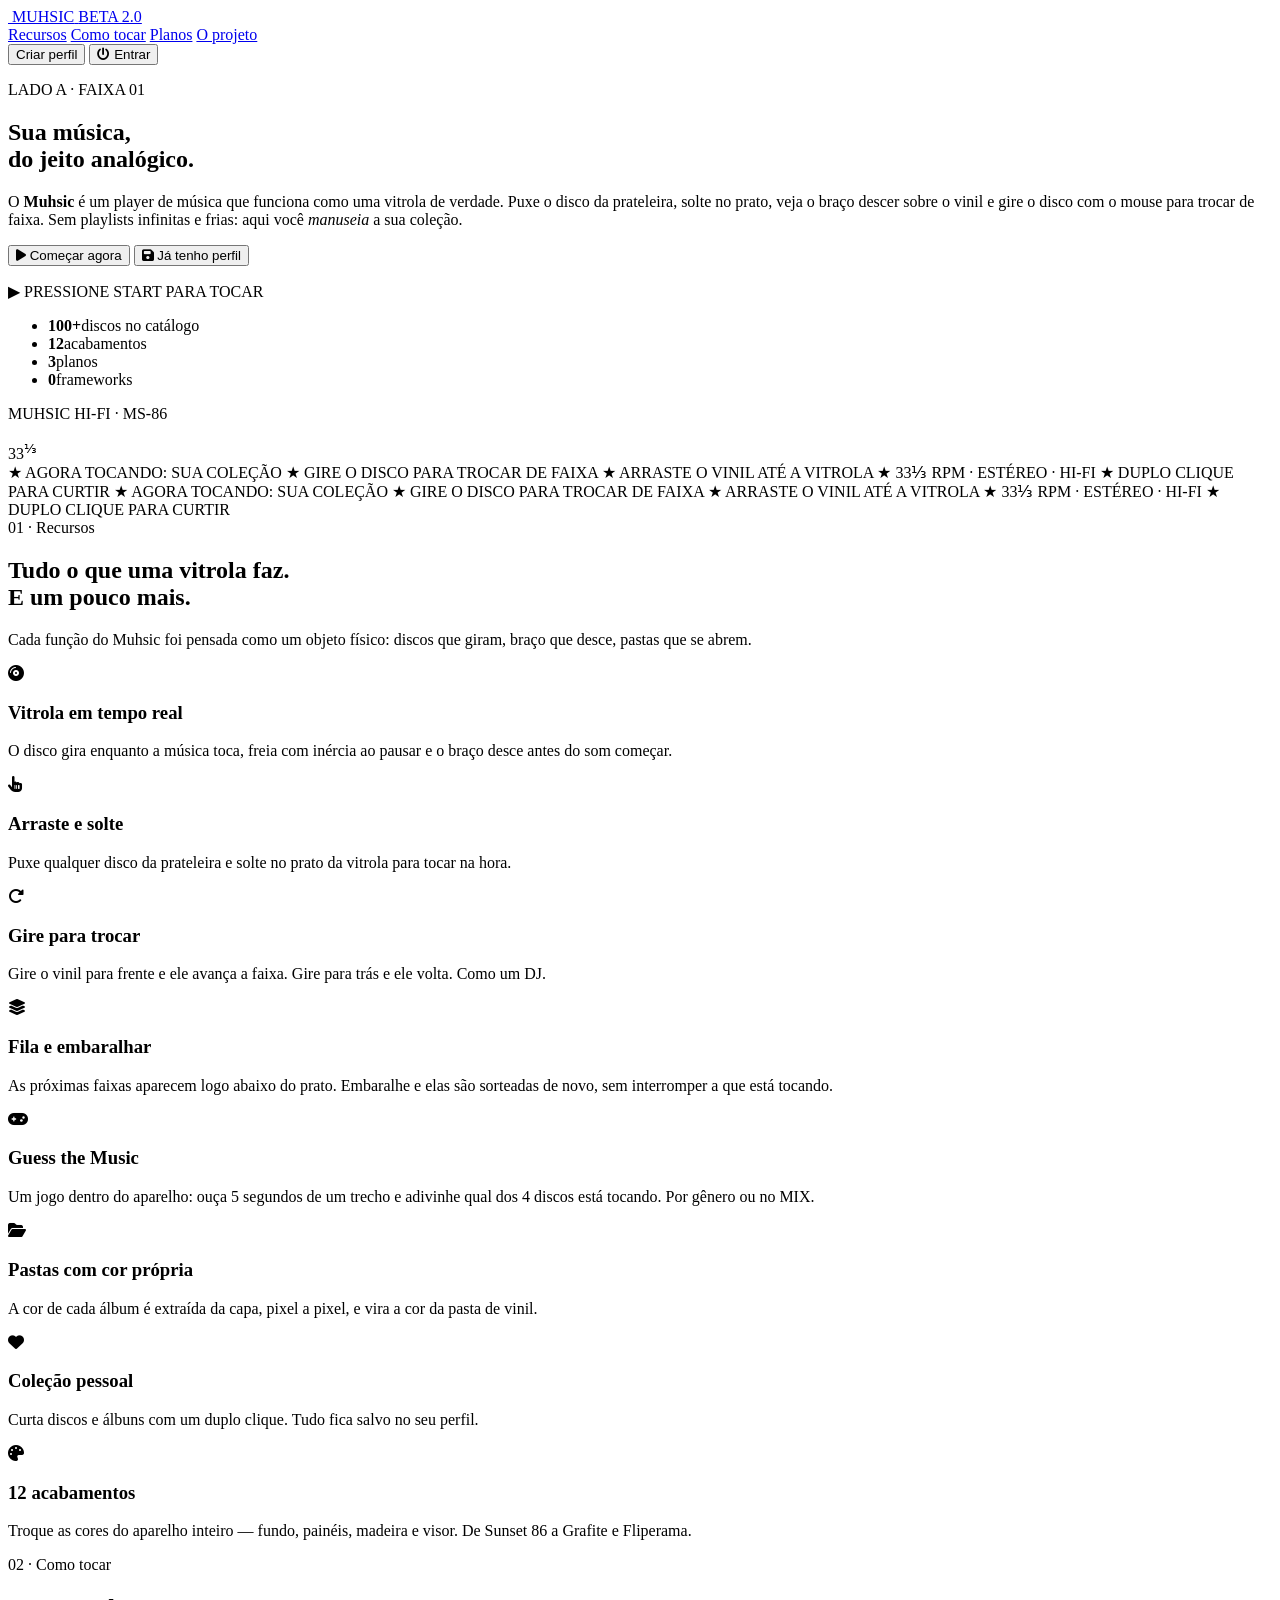
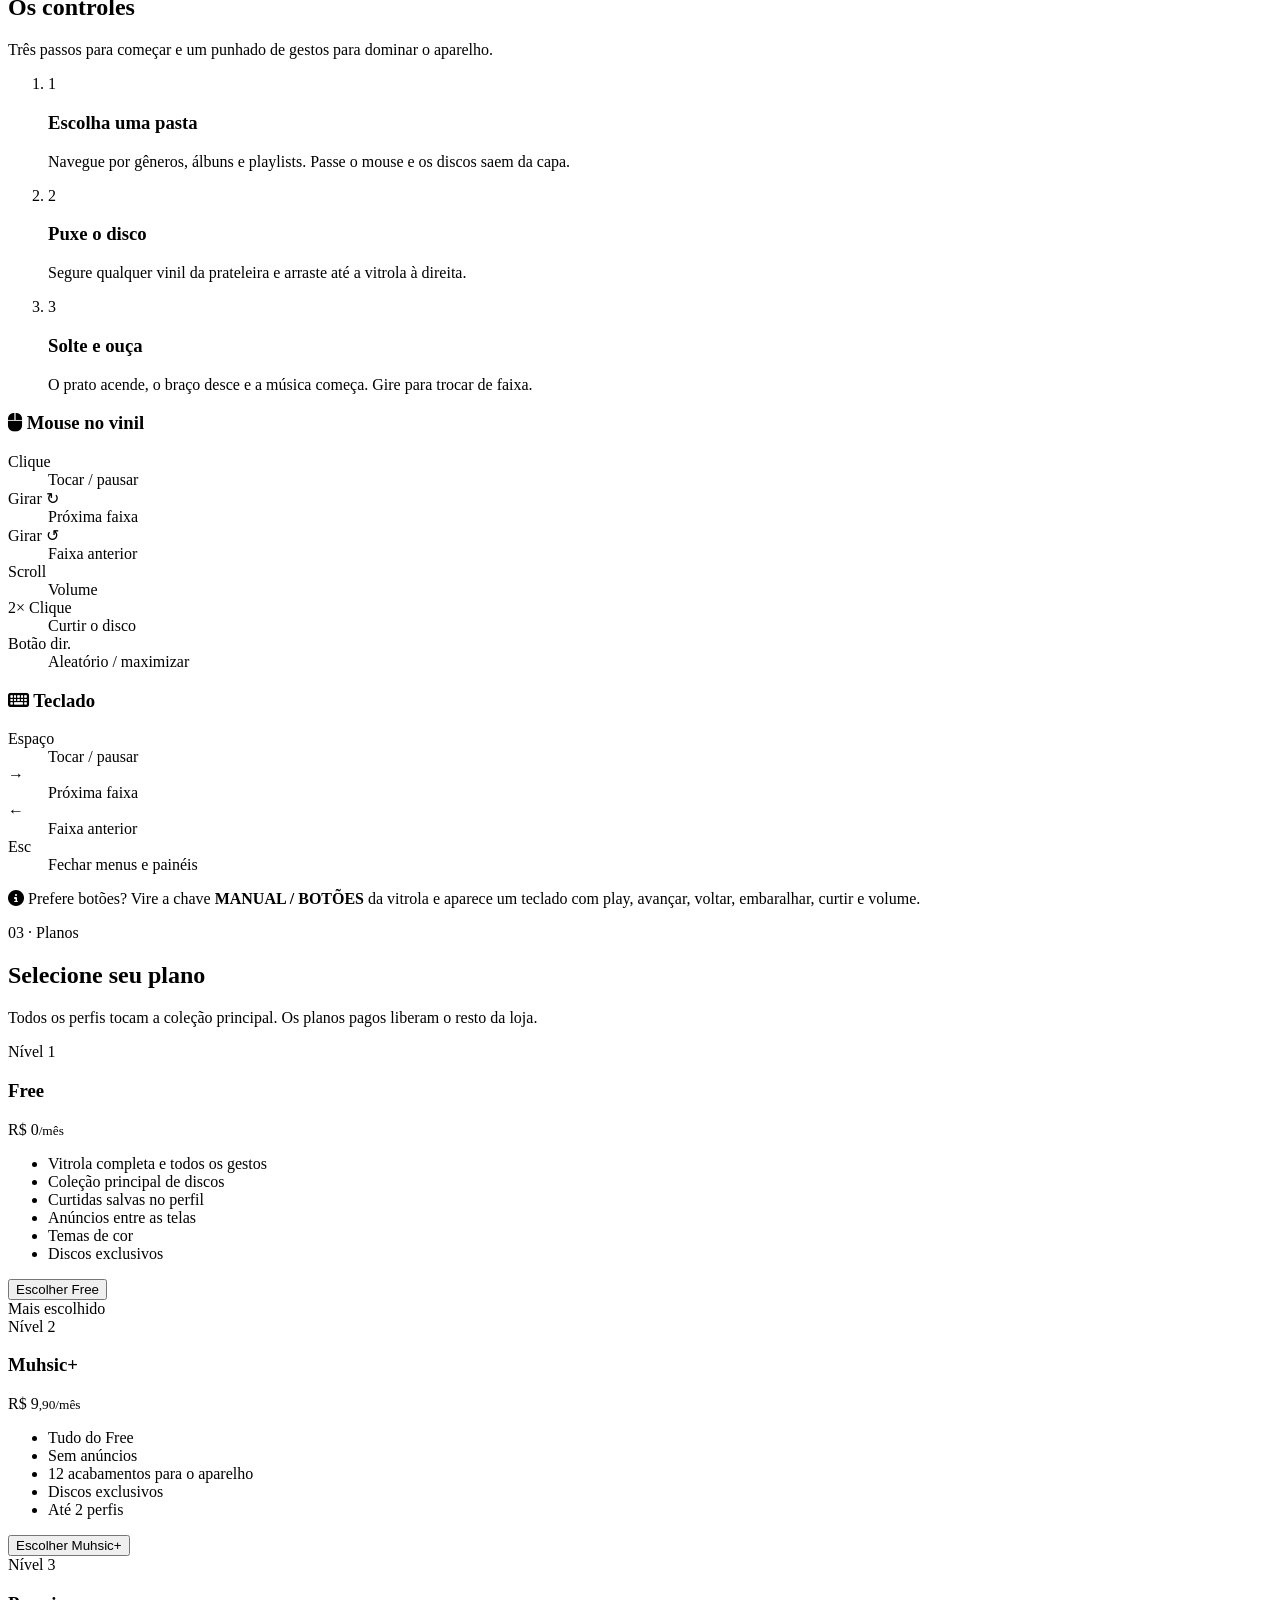
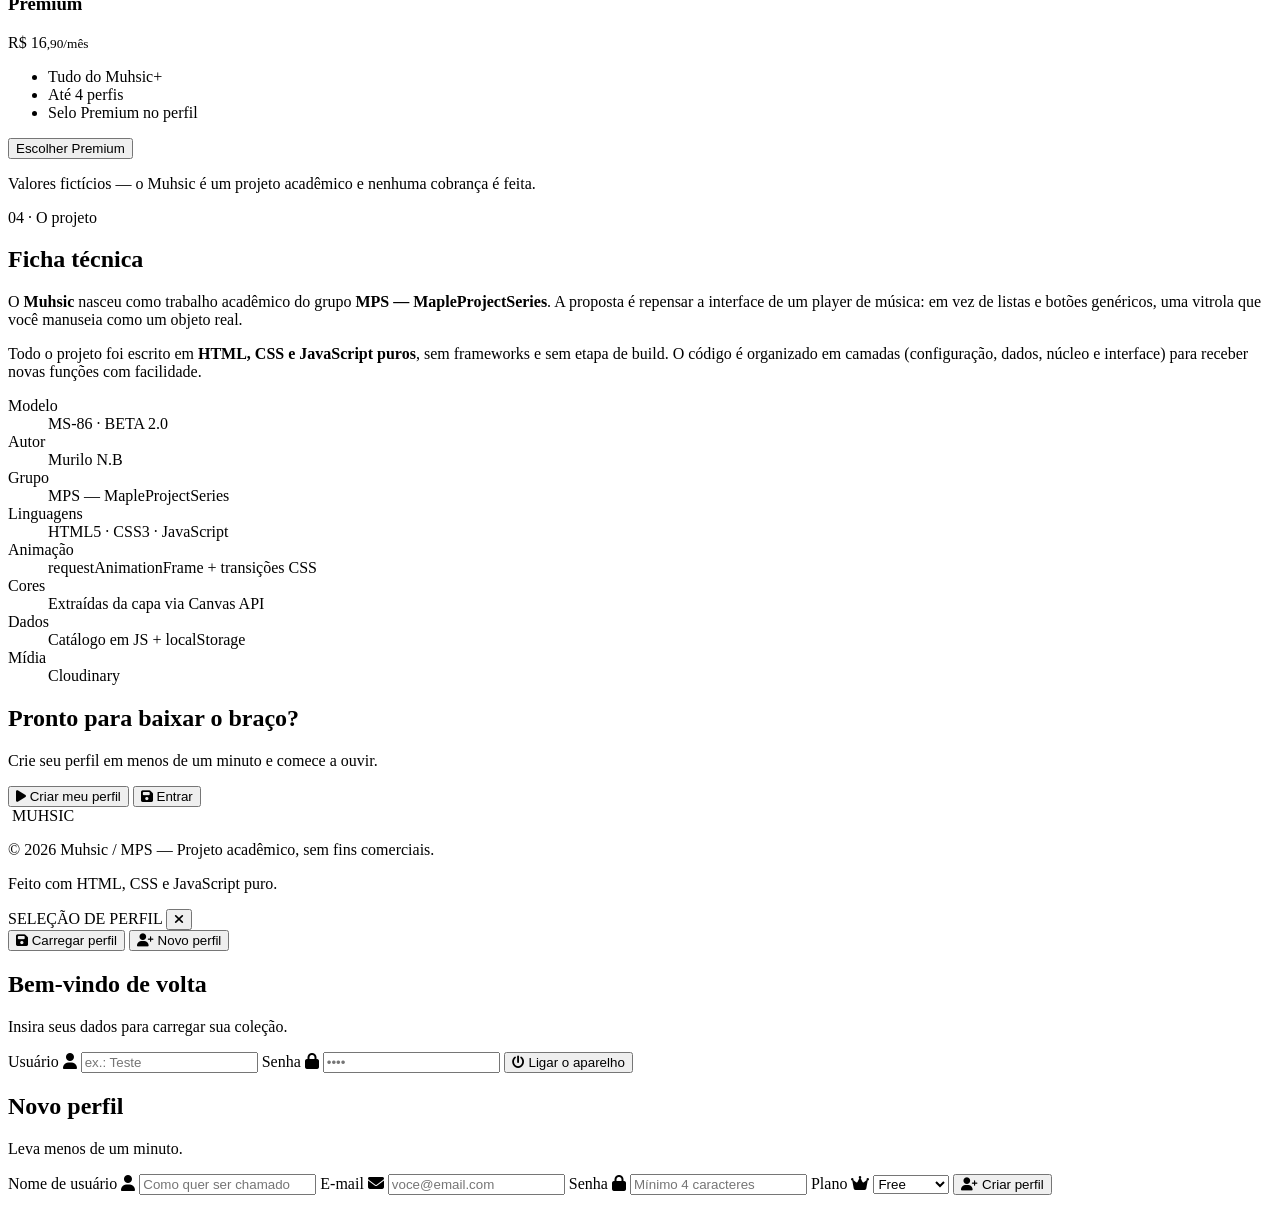
==== index.html @ 66ec4665 "Atualizando repositório de outro Conta Github" ====
<!DOCTYPE html>
<html lang="pt-BR">
<head>
    <meta charset="UTF-8">
    <meta name="viewport" content="width=device-width, initial-scale=1.0">
    <title>Muhsic — Sua vitrola digital</title>
    <meta name="description" content="Muhsic — player de música com alma de vitrola dos anos 80. Gire o disco, arraste o vinil e ouça do jeito analógico. Projeto acadêmico MPS.">
    <meta name="theme-color" content="#160f0b">
    <link rel="icon" type="image/svg+xml" href="assets/img/muhsic-mark.svg">

    <link rel="stylesheet" href="https://cdnjs.cloudflare.com/ajax/libs/font-awesome/6.5.2/css/all.min.css">
    <link rel="preconnect" href="https://fonts.googleapis.com">
    <link rel="preconnect" href="https://fonts.gstatic.com" crossorigin>
    <link href="https://fonts.googleapis.com/css2?family=Bungee&family=Rubik:wght@400;500;600;700;800&family=VT323&display=swap" rel="stylesheet">

    <!-- Todos os estilos da landing são importados por css/site.css -->
    <link rel="stylesheet" href="css/site.css">
</head>
<body class="site-body crt">

    <!-- ======================================================
         BARRA SUPERIOR (HUD)
         ====================================================== -->
    <header class="site-header">
        <a class="brand" href="#topo" aria-label="Muhsic — início">
            <img src="assets/img/muhsic-mark.svg" alt="" class="brand-mark">
            <span class="brand-word">MUHSIC</span>
            <span class="version-badge">BETA 2.0</span>
        </a>

        <nav class="site-nav" aria-label="Seções">
            <a href="#recursos">Recursos</a>
            <a href="#como-jogar">Como tocar</a>
            <a href="#planos">Planos</a>
            <a href="#projeto">O projeto</a>
        </nav>

        <div class="site-header-actions">
            <button class="key key--sm key--mod" id="navRegister" data-legend="F2">Criar perfil</button>
            <button class="key key--sm key--accent" id="btnHeaderEntrar" data-legend="F1">
                <i class="fas fa-power-off"></i> Entrar
            </button>
        </div>
    </header>

    <main id="topo">

        <!-- ======================================================
             HERO — "TELA TÍTULO"
             ====================================================== -->
        <section class="hero">
            <div class="hero-sun" aria-hidden="true"></div>

            <div class="hero-copy">
                <p class="eyebrow"><span class="rec-dot blink"></span> LADO A · FAIXA 01</p>

                <h1 class="hero-title">
                    Sua música,<br>
                    do jeito <span class="hero-title-accent">analógico.</span>
                </h1>

                <p class="hero-sub">
                    O <strong>Muhsic</strong> é um player de música que funciona como uma
                    vitrola de verdade. Puxe o disco da prateleira, solte no prato,
                    veja o braço descer sobre o vinil e gire o disco com o mouse
                    para trocar de faixa. Sem playlists infinitas e frias:
                    aqui você <em>manuseia</em> a sua coleção.
                </p>

                <div class="hero-cta">
                    <button class="key key--lg key--accent" id="btnHeroComecar" data-legend="START">
                        <i class="fas fa-play"></i> Começar agora
                    </button>
                    <button class="key key--lg" id="btnHeroLogin" data-legend="LOAD">
                        <i class="fas fa-floppy-disk"></i> Já tenho perfil
                    </button>
                </div>

                <p class="press-start"><span class="blink">▶ PRESSIONE START PARA TOCAR</span></p>

                <ul class="hero-stats">
                    <li><strong>100+</strong><span>discos no catálogo</span></li>
                    <li><strong>12</strong><span>acabamentos</span></li>
                    <li><strong>3</strong><span>planos</span></li>
                    <li><strong>0</strong><span>frameworks</span></li>
                </ul>
            </div>

            <!-- Vitrola ilustrativa (decorativa) -->
            <div class="hero-deck" aria-hidden="true">
                <div class="hd-plinth">
                    <div class="hd-plate">MUHSIC HI-FI · MS-86</div>
                    <div class="hd-platter">
                        <div class="hd-record">
                            <div class="hd-label">
                                <img src="assets/img/muhsic-mark.svg" alt="">
                            </div>
                        </div>
                    </div>
                    <div class="hd-arm">
                        <div class="hd-arm-base"></div>
                        <div class="hd-arm-rod"><div class="hd-arm-head"></div></div>
                    </div>
                    <div class="hd-controls">
                        <span class="hd-knob"></span>
                        <span class="hd-knob"></span>
                        <span class="hd-led"></span>
                        <span class="hd-speed">33<sup>⅓</sup></span>
                    </div>
                </div>
                <div class="hd-sleeves">
                    <span class="hd-sleeve s1"></span>
                    <span class="hd-sleeve s2"></span>
                    <span class="hd-sleeve s3"></span>
                </div>
            </div>
        </section>

        <!-- Letreiro de LCD -->
        <div class="ticker" aria-hidden="true">
            <div class="ticker-track lcd-text">
                <span>★ AGORA TOCANDO: SUA COLEÇÃO</span>
                <span>★ GIRE O DISCO PARA TROCAR DE FAIXA</span>
                <span>★ ARRASTE O VINIL ATÉ A VITROLA</span>
                <span>★ 33⅓ RPM · ESTÉREO · HI-FI</span>
                <span>★ DUPLO CLIQUE PARA CURTIR</span>
                <span>★ AGORA TOCANDO: SUA COLEÇÃO</span>
                <span>★ GIRE O DISCO PARA TROCAR DE FAIXA</span>
                <span>★ ARRASTE O VINIL ATÉ A VITROLA</span>
                <span>★ 33⅓ RPM · ESTÉREO · HI-FI</span>
                <span>★ DUPLO CLIQUE PARA CURTIR</span>
            </div>
        </div>

        <!-- ======================================================
             RECURSOS
             ====================================================== -->
        <section class="section" id="recursos">
            <header class="section-head">
                <span class="section-kicker">01 · Recursos</span>
                <h2 class="section-title">Tudo o que uma vitrola faz.<br>E um pouco mais.</h2>
                <p class="section-lead">
                    Cada função do Muhsic foi pensada como um objeto físico:
                    discos que giram, braço que desce, pastas que se abrem.
                </p>
            </header>

            <div class="feature-grid">
                <article class="feature-card">
                    <span class="feature-icon" style="--c: var(--accent)"><i class="fas fa-compact-disc"></i></span>
                    <h3>Vitrola em tempo real</h3>
                    <p>O disco gira enquanto a música toca, freia com inércia ao pausar e o braço desce antes do som começar.</p>
                </article>
                <article class="feature-card">
                    <span class="feature-icon" style="--c: var(--mustard)"><i class="fas fa-hand-pointer"></i></span>
                    <h3>Arraste e solte</h3>
                    <p>Puxe qualquer disco da prateleira e solte no prato da vitrola para tocar na hora.</p>
                </article>
                <article class="feature-card">
                    <span class="feature-icon" style="--c: var(--teal)"><i class="fas fa-rotate-right"></i></span>
                    <h3>Gire para trocar</h3>
                    <p>Gire o vinil para frente e ele avança a faixa. Gire para trás e ele volta. Como um DJ.</p>
                </article>
                <article class="feature-card">
                    <span class="feature-icon" style="--c: var(--brick)"><i class="fas fa-layer-group"></i></span>
                    <h3>Fila e embaralhar</h3>
                    <p>As próximas faixas aparecem logo abaixo do prato. Embaralhe e elas são sorteadas de novo, sem interromper a que está tocando.</p>
                </article>
                <article class="feature-card">
                    <span class="feature-icon" style="--c: var(--mustard)"><i class="fas fa-gamepad"></i></span>
                    <h3>Guess the Music</h3>
                    <p>Um jogo dentro do aparelho: ouça 5 segundos de um trecho e adivinhe qual dos 4 discos está tocando. Por gênero ou no MIX.</p>
                </article>
                <article class="feature-card">
                    <span class="feature-icon" style="--c: var(--accent)"><i class="fas fa-folder-open"></i></span>
                    <h3>Pastas com cor própria</h3>
                    <p>A cor de cada álbum é extraída da capa, pixel a pixel, e vira a cor da pasta de vinil.</p>
                </article>
                <article class="feature-card">
                    <span class="feature-icon" style="--c: var(--teal)"><i class="fas fa-heart"></i></span>
                    <h3>Coleção pessoal</h3>
                    <p>Curta discos e álbuns com um duplo clique. Tudo fica salvo no seu perfil.</p>
                </article>
                <article class="feature-card">
                    <span class="feature-icon" style="--c: var(--brick)"><i class="fas fa-palette"></i></span>
                    <h3>12 acabamentos</h3>
                    <p>Troque as cores do aparelho inteiro — fundo, painéis, madeira e visor. De Sunset 86 a Grafite e Fliperama.</p>
                </article>
            </div>
        </section>

        <!-- ======================================================
             COMO TOCAR (controles)
             ====================================================== -->
        <section class="section section--panel" id="como-jogar">
            <header class="section-head">
                <span class="section-kicker">02 · Como tocar</span>
                <h2 class="section-title">Os controles</h2>
                <p class="section-lead">Três passos para começar e um punhado de gestos para dominar o aparelho.</p>
            </header>

            <ol class="steps">
                <li class="step">
                    <span class="step-num">1</span>
                    <h3>Escolha uma pasta</h3>
                    <p>Navegue por gêneros, álbuns e playlists. Passe o mouse e os discos saem da capa.</p>
                </li>
                <li class="step">
                    <span class="step-num">2</span>
                    <h3>Puxe o disco</h3>
                    <p>Segure qualquer vinil da prateleira e arraste até a vitrola à direita.</p>
                </li>
                <li class="step">
                    <span class="step-num">3</span>
                    <h3>Solte e ouça</h3>
                    <p>O prato acende, o braço desce e a música começa. Gire para trocar de faixa.</p>
                </li>
            </ol>

            <div class="controls">
                <div class="controls-col">
                    <h3 class="controls-title"><i class="fas fa-computer-mouse"></i> Mouse no vinil</h3>
                    <dl class="control-list">
                        <div><dt><span class="kbd">Clique</span></dt><dd>Tocar / pausar</dd></div>
                        <div><dt><span class="kbd">Girar ↻</span></dt><dd>Próxima faixa</dd></div>
                        <div><dt><span class="kbd">Girar ↺</span></dt><dd>Faixa anterior</dd></div>
                        <div><dt><span class="kbd">Scroll</span></dt><dd>Volume</dd></div>
                        <div><dt><span class="kbd">2× Clique</span></dt><dd>Curtir o disco</dd></div>
                        <div><dt><span class="kbd">Botão dir.</span></dt><dd>Aleatório / maximizar</dd></div>
                    </dl>
                </div>
                <div class="controls-col">
                    <h3 class="controls-title"><i class="fas fa-keyboard"></i> Teclado</h3>
                    <dl class="control-list">
                        <div><dt><span class="kbd kbd--wide">Espaço</span></dt><dd>Tocar / pausar</dd></div>
                        <div><dt><span class="kbd">→</span></dt><dd>Próxima faixa</dd></div>
                        <div><dt><span class="kbd">←</span></dt><dd>Faixa anterior</dd></div>
                        <div><dt><span class="kbd">Esc</span></dt><dd>Fechar menus e painéis</dd></div>
                    </dl>
                    <p class="controls-note">
                        <i class="fas fa-circle-info"></i>
                        Prefere botões? Vire a chave <strong>MANUAL / BOTÕES</strong> da vitrola
                        e aparece um teclado com play, avançar, voltar, embaralhar, curtir e volume.
                    </p>
                </div>
            </div>
        </section>

        <!-- ======================================================
             PLANOS — "SELECIONE SEU PLANO"
             ====================================================== -->
        <section class="section" id="planos">
            <header class="section-head">
                <span class="section-kicker">03 · Planos</span>
                <h2 class="section-title">Selecione seu plano</h2>
                <p class="section-lead">Todos os perfis tocam a coleção principal. Os planos pagos liberam o resto da loja.</p>
            </header>

            <div class="plan-grid">
                <article class="plan-card" style="--plan: var(--teal)">
                    <header class="plan-head">
                        <span class="plan-tag">Nível 1</span>
                        <h3>Free</h3>
                        <p class="plan-price">R$ 0<small>/mês</small></p>
                    </header>
                    <ul class="plan-perks">
                        <li class="yes">Vitrola completa e todos os gestos</li>
                        <li class="yes">Coleção principal de discos</li>
                        <li class="yes">Curtidas salvas no perfil</li>
                        <li class="no">Anúncios entre as telas</li>
                        <li class="no">Temas de cor</li>
                        <li class="no">Discos exclusivos</li>
                    </ul>
                    <button class="key key--block" data-plan="free">Escolher Free</button>
                </article>

                <article class="plan-card plan-card--featured" style="--plan: var(--mustard)">
                    <span class="plan-ribbon">Mais escolhido</span>
                    <header class="plan-head">
                        <span class="plan-tag">Nível 2</span>
                        <h3>Muhsic+</h3>
                        <p class="plan-price">R$ 9<small>,90/mês</small></p>
                    </header>
                    <ul class="plan-perks">
                        <li class="yes">Tudo do Free</li>
                        <li class="yes">Sem anúncios</li>
                        <li class="yes">12 acabamentos para o aparelho</li>
                        <li class="yes">Discos exclusivos</li>
                        <li class="yes">Até 2 perfis</li>
                    </ul>
                    <button class="key key--block key--accent" data-plan="plus">Escolher Muhsic+</button>
                </article>

                <article class="plan-card" style="--plan: var(--plum)">
                    <header class="plan-head">
                        <span class="plan-tag">Nível 3</span>
                        <h3>Premium</h3>
                        <p class="plan-price">R$ 16<small>,90/mês</small></p>
                    </header>
                    <ul class="plan-perks">
                        <li class="yes">Tudo do Muhsic+</li>
                        <li class="yes">Até 4 perfis</li>
                        <li class="yes">Selo Premium no perfil</li>
                    </ul>
                    <button class="key key--block" data-plan="premium">Escolher Premium</button>
                </article>
            </div>
            <p class="plan-disclaimer">Valores fictícios — o Muhsic é um projeto acadêmico e nenhuma cobrança é feita.</p>
        </section>

        <!-- ======================================================
             O PROJETO
             ====================================================== -->
        <section class="section section--panel" id="projeto">
            <header class="section-head">
                <span class="section-kicker">04 · O projeto</span>
                <h2 class="section-title">Ficha técnica</h2>
            </header>

            <div class="about">
                <div class="about-text">
                    <p>
                        O <strong>Muhsic</strong> nasceu como trabalho acadêmico do grupo
                        <strong>MPS — MapleProjectSeries</strong>. A proposta é repensar a
                        interface de um player de música: em vez de listas e botões
                        genéricos, uma vitrola que você manuseia como um objeto real.
                    </p>
                    <p>
                        Todo o projeto foi escrito em <strong>HTML, CSS e JavaScript puros</strong>,
                        sem frameworks e sem etapa de build. O código é organizado em camadas
                        (configuração, dados, núcleo e interface) para receber novas funções
                        com facilidade.
                    </p>
                </div>

                <dl class="spec-sheet">
                    <div><dt>Modelo</dt><dd class="lcd-text">MS-86 · BETA 2.0</dd></div>
                    <div><dt>Autor</dt><dd>Murilo N.B</dd></div>
                    <div><dt>Grupo</dt><dd>MPS — MapleProjectSeries</dd></div>
                    <div><dt>Linguagens</dt><dd>HTML5 · CSS3 · JavaScript</dd></div>
                    <div><dt>Animação</dt><dd>requestAnimationFrame + transições CSS</dd></div>
                    <div><dt>Cores</dt><dd>Extraídas da capa via Canvas API</dd></div>
                    <div><dt>Dados</dt><dd>Catálogo em JS + localStorage</dd></div>
                    <div><dt>Mídia</dt><dd>Cloudinary</dd></div>
                </dl>
            </div>
        </section>

        <!-- ======================================================
             CHAMADA FINAL
             ====================================================== -->
        <section class="final-cta">
            <div class="stripes final-stripes"></div>
            <h2>Pronto para baixar o braço?</h2>
            <p>Crie seu perfil em menos de um minuto e comece a ouvir.</p>
            <div class="hero-cta">
                <button class="key key--lg key--accent" data-auth="register" data-legend="START">
                    <i class="fas fa-play"></i> Criar meu perfil
                </button>
                <button class="key key--lg" data-auth="login" data-legend="LOAD">
                    <i class="fas fa-floppy-disk"></i> Entrar
                </button>
            </div>
        </section>
    </main>

    <footer class="site-footer">
        <div class="footer-brand">
            <img src="assets/img/muhsic-mark.svg" alt="" class="brand-mark">
            <span>MUHSIC</span>
        </div>
        <p>© 2026 Muhsic / MPS — Projeto acadêmico, sem fins comerciais.</p>
        <p class="footer-credit">Feito com HTML, CSS e JavaScript puro.</p>
    </footer>

    <!-- ======================================================
         MODAL — "SELEÇÃO DE PERFIL" (login / cadastro)
         ====================================================== -->
    <div class="modal-overlay" id="authModal" role="dialog" aria-modal="true" aria-labelledby="authTitle">
        <div class="modal-panel">
            <div class="modal-titlebar">
                <span class="modal-titlebar-stripes"></span>
                <span id="authTitle">SELEÇÃO DE PERFIL</span>
                <button class="key key--icon key--sm key--mod modal-close" id="modalClose" aria-label="Fechar" data-legend="ESC">
                    <i class="fas fa-xmark"></i>
                </button>
            </div>

            <div class="modal-body">
                <div class="modal-tabs" role="tablist">
                    <button class="key key--sm modal-tab active" id="tabLogin" role="tab">
                        <i class="fas fa-floppy-disk"></i> Carregar perfil
                    </button>
                    <button class="key key--sm modal-tab" id="tabRegister" role="tab">
                        <i class="fas fa-user-plus"></i> Novo perfil
                    </button>
                </div>

                <!-- LOGIN -->
                <div id="paneLogin">
                    <h2>Bem-vindo de volta</h2>
                    <p class="modal-sub">Insira seus dados para carregar sua coleção.</p>
                    <form class="modal-form" id="loginForm">
                        <label class="modal-field">
                            <span class="field-label">Usuário</span>
                            <span class="field-input">
                                <i class="fas fa-user"></i>
                                <input type="text" id="loginUser" placeholder="ex.: Teste" required autocomplete="username">
                            </span>
                        </label>
                        <label class="modal-field">
                            <span class="field-label">Senha</span>
                            <span class="field-input">
                                <i class="fas fa-lock"></i>
                                <input type="password" id="loginPass" placeholder="••••" required autocomplete="current-password">
                            </span>
                        </label>
                        <button type="submit" class="key key--lg key--accent key--block modal-btn" data-legend="ENTER">
                            <i class="fas fa-power-off"></i> Ligar o aparelho
                        </button>
                        <p class="modal-msg" id="loginMsg" role="status"></p>
                    </form>
                </div>

                <!-- CADASTRO -->
                <div id="paneRegister" class="hidden">
                    <h2>Novo perfil</h2>
                    <p class="modal-sub">Leva menos de um minuto.</p>
                    <form class="modal-form" id="registerForm">
                        <label class="modal-field">
                            <span class="field-label">Nome de usuário</span>
                            <span class="field-input">
                                <i class="fas fa-user"></i>
                                <input type="text" id="regName" placeholder="Como quer ser chamado" required>
                            </span>
                        </label>
                        <label class="modal-field">
                            <span class="field-label">E-mail</span>
                            <span class="field-input">
                                <i class="fas fa-envelope"></i>
                                <input type="email" id="regEmail" placeholder="voce@email.com" required>
                            </span>
                        </label>
                        <label class="modal-field">
                            <span class="field-label">Senha</span>
                            <span class="field-input">
                                <i class="fas fa-lock"></i>
                                <input type="password" id="regPass" placeholder="Mínimo 4 caracteres" required minlength="4">
                            </span>
                        </label>
                        <label class="modal-field">
                            <span class="field-label">Plano</span>
                            <span class="field-input">
                                <i class="fas fa-crown"></i>
                                <select id="regPlan">
                                    <option value="free">Free</option>
                                    <option value="plus">Muhsic+</option>
                                    <option value="premium">Premium</option>
                                </select>
                            </span>
                        </label>
                        <button type="submit" class="key key--lg key--accent key--block modal-btn" data-legend="ENTER">
                            <i class="fas fa-user-plus"></i> Criar perfil
                        </button>
                        <p class="modal-msg" id="registerMsg" role="status"></p>
                    </form>
                </div>
            </div>
        </div>
    </div>

    <!-- ===== SCRIPTS (a ordem importa) ===== -->
    <script src="js/config/app.config.js"></script>
    <script src="js/config/plans.js"></script>
    <script src="js/data/users.js"></script>
    <script src="js/core/storage.js"></script>
    <script src="js/core/utils.js"></script>
    <script src="js/core/session.js"></script>
    <script src="js/core/auth.js"></script>
    <script src="js/pages/landing.js"></script>
</body>
</html>
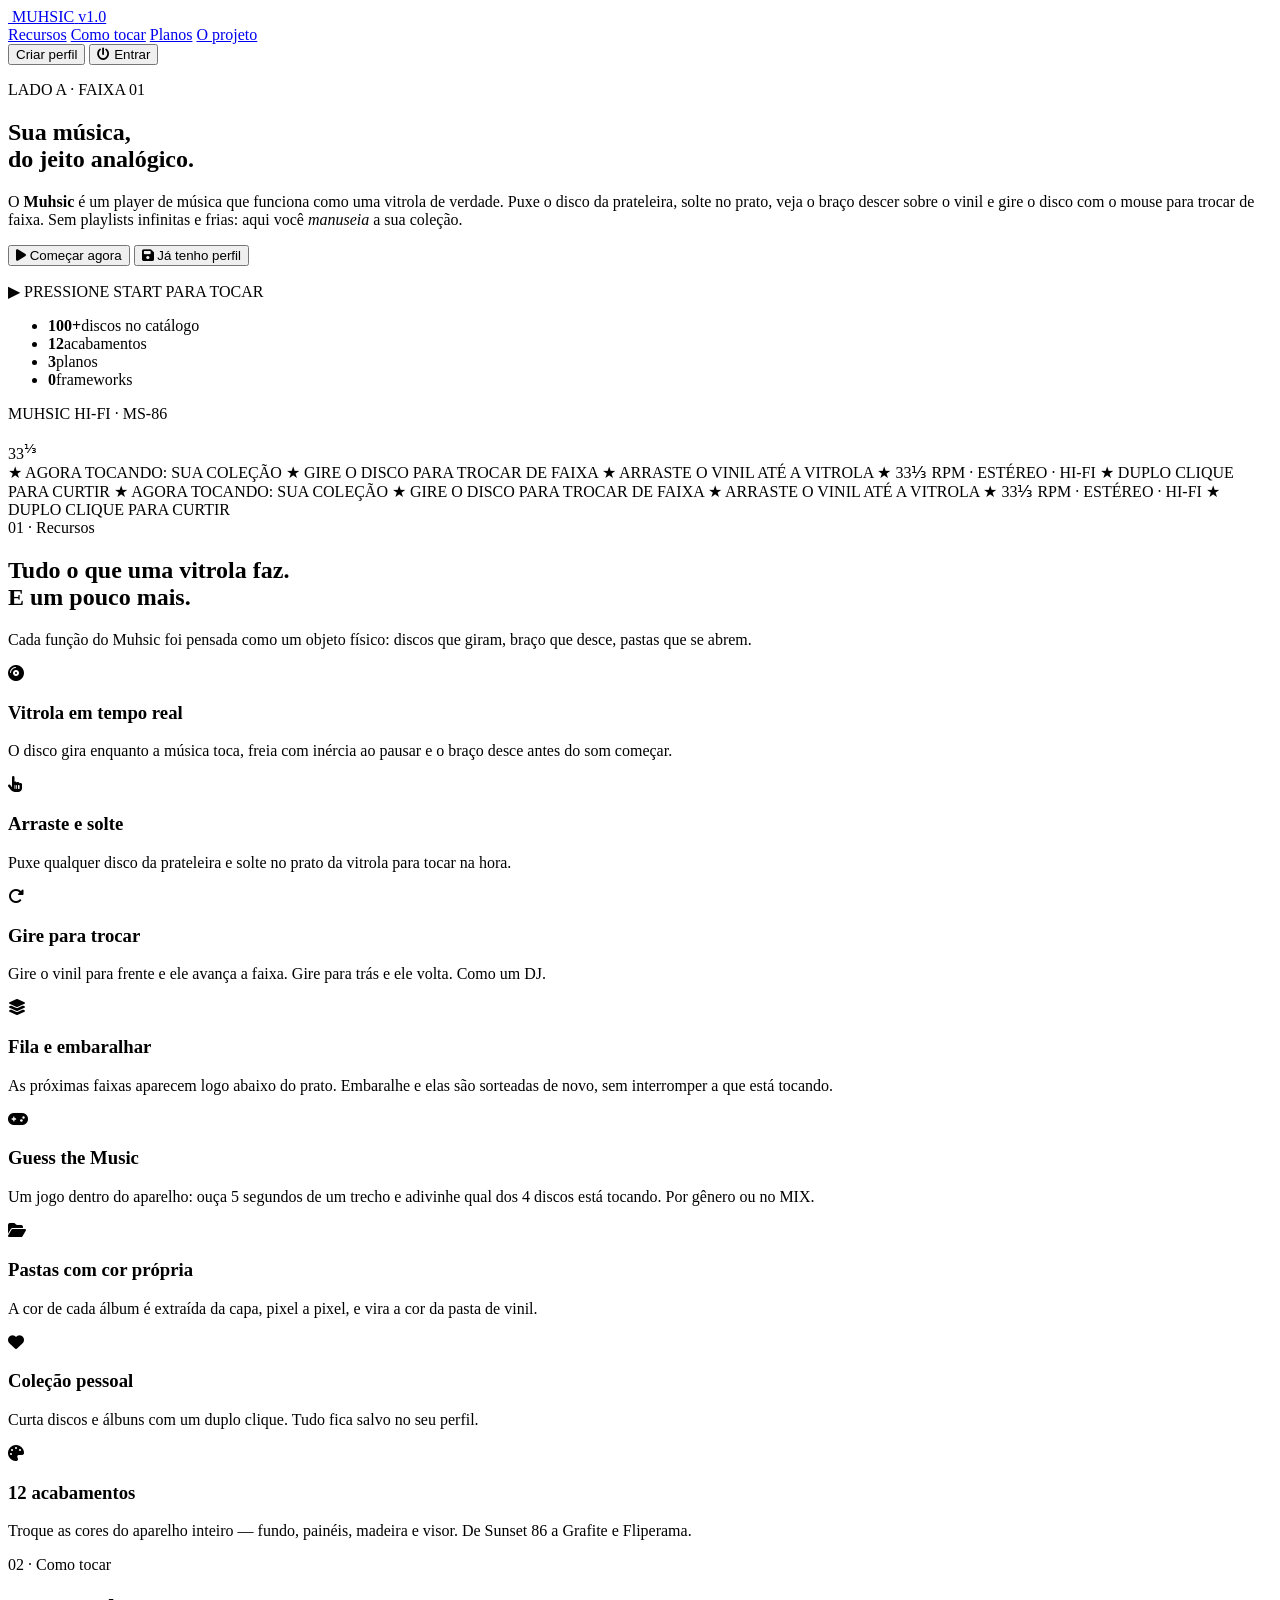
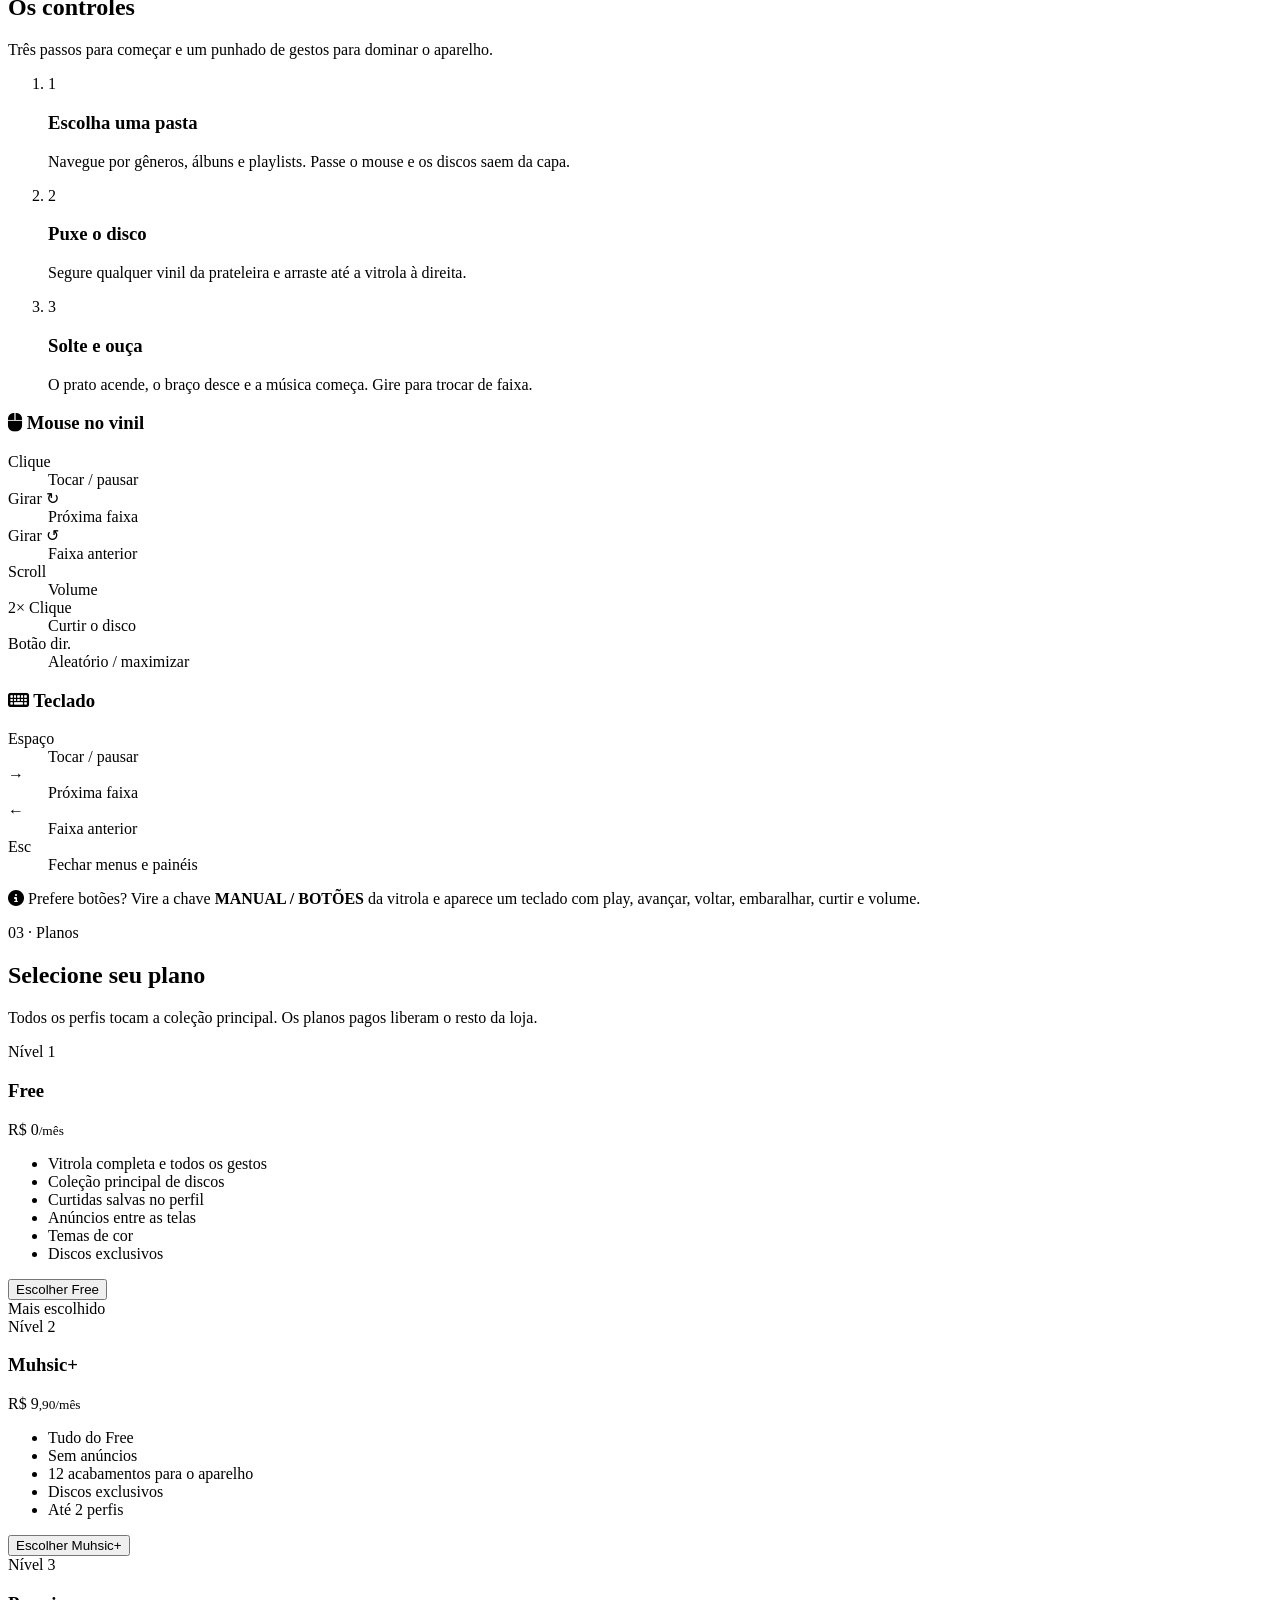
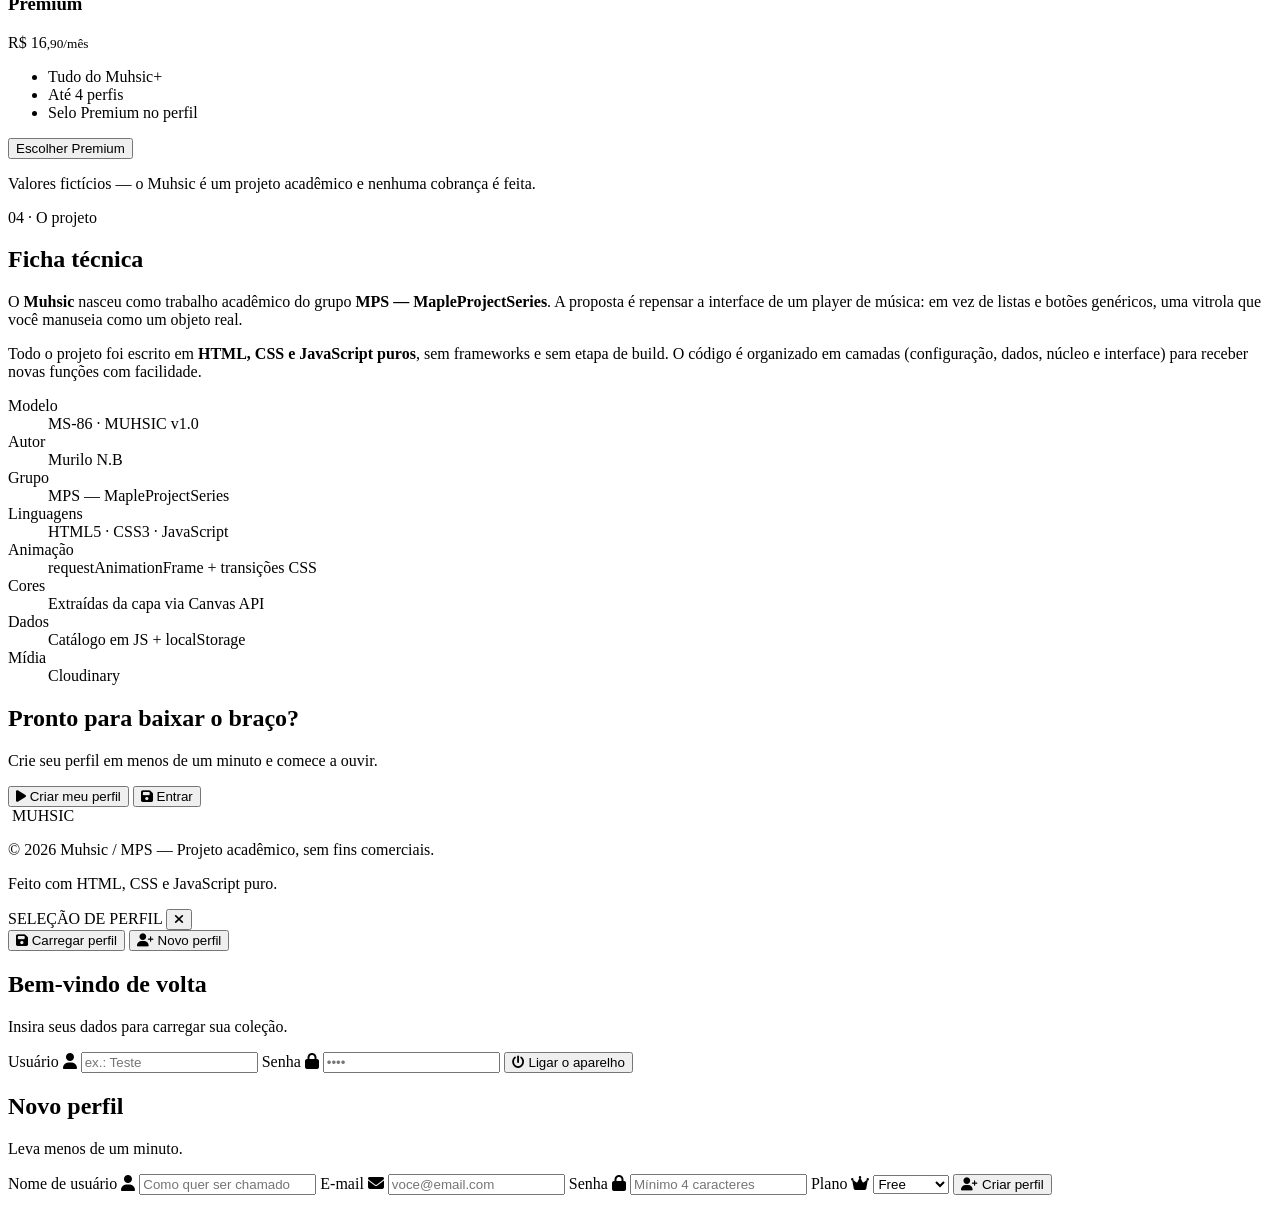
==== commit bf231d7d: "Lança MUHSIC v1.0 (versão oficial) e adiciona 44 músicas - Sai da BETA 2.0 para a versão oficial MUH" ====
--- a/index.html
+++ b/index.html
@@ -14,7 +14,7 @@
     <link href="https://fonts.googleapis.com/css2?family=Bungee&family=Rubik:wght@400;500;600;700;800&family=VT323&display=swap" rel="stylesheet">
 
     <!-- Todos os estilos da landing são importados por css/site.css -->
-    <link rel="stylesheet" href="css/site.css">
+    <link rel="stylesheet" href="css/site.css?v=3">
 </head>
 <body class="site-body crt">
 
@@ -25,7 +25,7 @@
         <a class="brand" href="#topo" aria-label="Muhsic — início">
             <img src="assets/img/muhsic-mark.svg" alt="" class="brand-mark">
             <span class="brand-word">MUHSIC</span>
-            <span class="version-badge">BETA 2.0</span>
+            <span class="version-badge">v1.0</span>
         </a>
 
         <nav class="site-nav" aria-label="Seções">
@@ -334,7 +334,7 @@
                 </div>
 
                 <dl class="spec-sheet">
-                    <div><dt>Modelo</dt><dd class="lcd-text">MS-86 · BETA 2.0</dd></div>
+                    <div><dt>Modelo</dt><dd class="lcd-text">MS-86 · MUHSIC v1.0</dd></div>
                     <div><dt>Autor</dt><dd>Murilo N.B</dd></div>
                     <div><dt>Grupo</dt><dd>MPS — MapleProjectSeries</dd></div>
                     <div><dt>Linguagens</dt><dd>HTML5 · CSS3 · JavaScript</dd></div>
@@ -470,13 +470,13 @@
     </div>
 
     <!-- ===== SCRIPTS (a ordem importa) ===== -->
-    <script src="js/config/app.config.js"></script>
-    <script src="js/config/plans.js"></script>
-    <script src="js/data/users.js"></script>
-    <script src="js/core/storage.js"></script>
-    <script src="js/core/utils.js"></script>
-    <script src="js/core/session.js"></script>
-    <script src="js/core/auth.js"></script>
-    <script src="js/pages/landing.js"></script>
+    <script src="js/config/app.config.js?v=3"></script>
+    <script src="js/config/plans.js?v=3"></script>
+    <script src="js/data/users.js?v=3"></script>
+    <script src="js/core/storage.js?v=3"></script>
+    <script src="js/core/utils.js?v=3"></script>
+    <script src="js/core/session.js?v=3"></script>
+    <script src="js/core/auth.js?v=3"></script>
+    <script src="js/pages/landing.js?v=3"></script>
 </body>
 </html>
